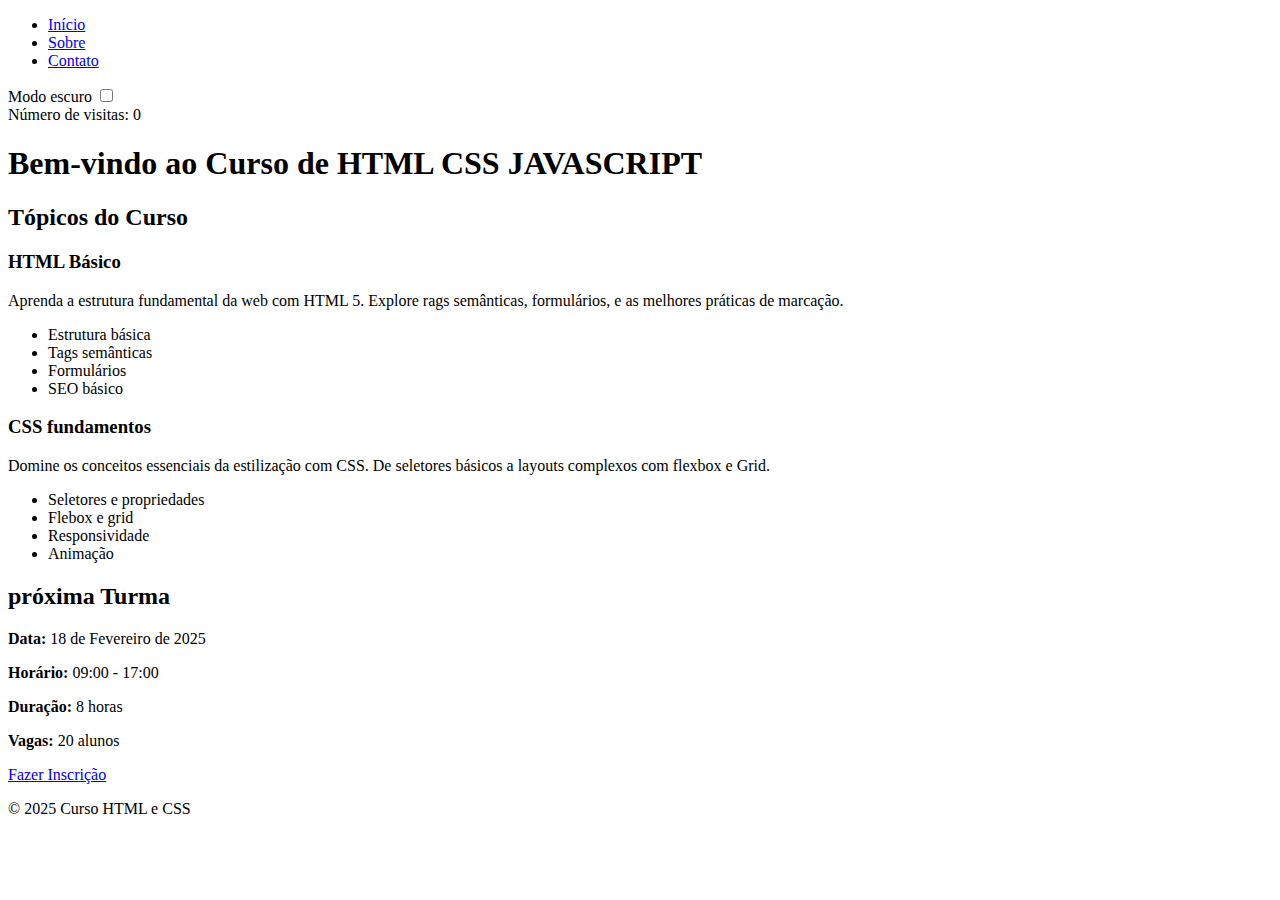
==== programacao web - aula 2/index.html @ 95885667 "Add files via upload" ====
<!DOCTYPE html>
<html lang="pt-br">

<head>
    <meta charset="UTF-8">
    <meta name="viewport" content="width=device-width, initial-scale=1.0">
    <title>Início - Curso HTML e CSS</title>
</head>

<body>

    <header>
        <nav>
            <ul>
                <li><a href="index.html">Início</a></li>
                <li><a href="pages/sobre.html">Sobre</a></li>
                <li><a href="pages/contato.html">Contato</a></li>
            </ul>
        </nav>

        <div class="darkmode">
            <label for="darkmodeToggle">Modo escuro</label>
            <input type="checkbox" id="darkmodeToggle">
        </div>
    </header>

    <main>
        <div class="visit-counter">
            Número de visitas: <span id="visitCount">0</span>
        </div>

        <h1>Bem-vindo ao Curso de HTML CSS JAVASCRIPT</h1>

        <section class="destaque">
            <h2>Tópicos do Curso</h2>

            <div class="cards">
                <div class="card">
                    <h3>HTML Básico</h3>
                    <p>Aprenda a estrutura fundamental da web com HTML 5. Explore rags semânticas, formulários, e as
                        melhores práticas de marcação.</p>
                    <ul>
                        <li>Estrutura básica</li>
                        <li>Tags semânticas</li>
                        <li>Formulários</li>
                        <li>SEO básico</li>
                    </ul>
                </div>

                <div class="card">
                    <h3>CSS fundamentos</h3>
                    <p>Domine os conceitos essenciais da estilização com CSS. De seletores básicos a layouts complexos
                        com flexbox e Grid.</p>
                    <ul>
                        <li>Seletores e propriedades</li>
                        <li>Flebox e grid</li>
                        <li>Responsividade</li>
                        <li>Animação</li>
                    </ul>
                </div>
            </div>
        </section>

        <section class="proxima-turma">
            <h2>próxima Turma</h2>
            <div class="info-turma">
                <p><strong>Data:</strong> 18 de Fevereiro de 2025</p>
                <p><strong>Horário:</strong> 09:00 - 17:00</p>
                <p><strong>Duração:</strong> 8 horas</p>
                <p><strong>Vagas:</strong> 20 alunos</p>
            </div>

            <a href="pages/contato.html" class="btn-inscricao">Fazer Inscrição</a>
        </section>
    </main>

    <footer>
        <p>&copy; 2025 Curso HTML e CSS</p>
    </footer>

    <script src="js/main.js"></script>
</body>

</html>
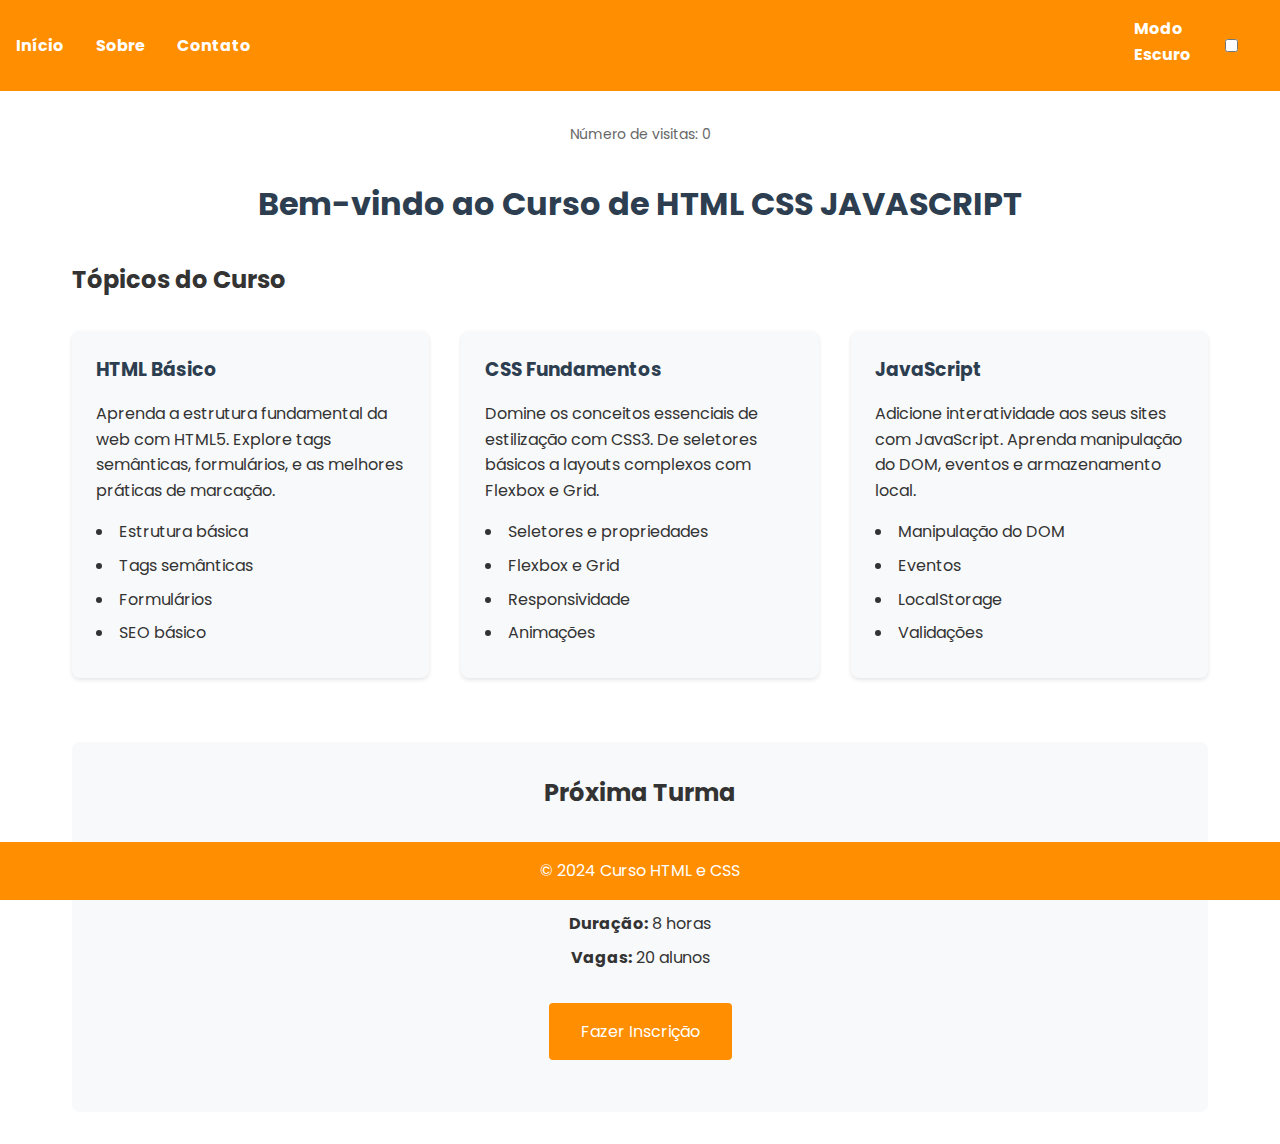
==== commit d5b2d1ae: "Add files via upload" ====
--- a/programacao web - aula 2/index.html
+++ b/programacao web - aula 2/index.html
@@ -1,44 +1,48 @@
-<!DOCTYPE html>
-<html lang="pt-br">
+<!DOCTYPE html> <!-- define que este documento é um documento HTML5 -->
+<html lang="pt-BR"> <!-- é o elemento raiz de uma página HTML -->
 
-<head>
-    <meta charset="UTF-8">
+<head><!--contém meta informações sobre a página HTML -->
+
+    <meta charset="UTF-8"> <!-- especifica a codificação de caracteres para o documento HTML-->
     <meta name="viewport" content="width=device-width, initial-scale=1.0">
-    <title>Início - Curso HTML e CSS</title>
+    <title>Curso HTML CSS JAVASCRIPT</title> <!-- especifica um título para a página HTML -->
+    <link rel="stylesheet" href="css/style.css"> <!--link para fazer a ligação do html com o css -->
 </head>
 
-<body>
+<body> <!-- define o corpo do documento e é um contêiner para todo o conteúdo visível-->
 
-    <header>
-        <nav>
-            <ul>
-                <li><a href="index.html">Início</a></li>
+    <header> <!-- Define o cabeçalho-->
+        <nav> <!-- Define a barra de navegação-->
+            <ul> <!-- Lista não ordenada-->
+                <li><a href="index.html">Início</a></li> <!-- define um item da lista-->
                 <li><a href="pages/sobre.html">Sobre</a></li>
                 <li><a href="pages/contato.html">Contato</a></li>
             </ul>
         </nav>
 
-        <div class="darkmode">
-            <label for="darkmodeToggle">Modo escuro</label>
-            <input type="checkbox" id="darkmodeToggle">
+        <div class="dark-mode-toggle"> <!-- tag define uma divisão ou uma seção-->
+            <label for="darkModeToggle">Modo Escuro</label> <!-- tag define um rótulo para elementos-->
+            <input type="checkbox" id="darkModeToggle">
+            <!-- tag especifica um campo de entrada onde o usuário pode inserir dados-->
         </div>
     </header>
 
-    <main>
+    <main> <!-- especifica o conteúdo principal da página-->
+
         <div class="visit-counter">
             Número de visitas: <span id="visitCount">0</span>
         </div>
 
-        <h1>Bem-vindo ao Curso de HTML CSS JAVASCRIPT</h1>
+        <h1>Bem-vindo ao Curso de HTML CSS JAVASCRIPT</h1> <!-- tag para criar títulos importantes-->
 
-        <section class="destaque">
-            <h2>Tópicos do Curso</h2>
+        <section class="destaque"> <!-- define uma seção na página -->
+            <h2>Tópicos do Curso</h2> <!-- tag para criar títulos de segunda importancia-->
 
             <div class="cards">
                 <div class="card">
-                    <h3>HTML Básico</h3>
-                    <p>Aprenda a estrutura fundamental da web com HTML 5. Explore rags semânticas, formulários, e as
-                        melhores práticas de marcação.</p>
+                    <h3>HTML Básico</h3> <!-- tag para criar títulos de terceira importancia-->
+                    <p>Aprenda a estrutura fundamental da web com HTML5. Explore tags semânticas, formulários, e as
+                        melhores práticas de marcação.</p> <!-- tag de parágrafo-->
                     <ul>
                         <li>Estrutura básica</li>
                         <li>Tags semânticas</li>
@@ -48,37 +52,49 @@
                 </div>
 
                 <div class="card">
-                    <h3>CSS fundamentos</h3>
-                    <p>Domine os conceitos essenciais da estilização com CSS. De seletores básicos a layouts complexos
-                        com flexbox e Grid.</p>
+                    <h3>CSS Fundamentos</h3>
+                    <p>Domine os conceitos essenciais de estilização com CSS3. De seletores básicos a layouts complexos
+                        com Flexbox e Grid.</p>
                     <ul>
                         <li>Seletores e propriedades</li>
-                        <li>Flebox e grid</li>
+                        <li>Flexbox e Grid</li>
                         <li>Responsividade</li>
-                        <li>Animação</li>
+                        <li>Animações</li>
+                    </ul>
+                </div>
+
+                <div class="card">
+                    <h3>JavaScript</h3>
+                    <p>Adicione interatividade aos seus sites com JavaScript. Aprenda manipulação do DOM, eventos e
+                        armazenamento local.</p>
+                    <ul>
+                        <li>Manipulação do DOM</li>
+                        <li>Eventos</li>
+                        <li>LocalStorage</li>
+                        <li>Validações</li>
                     </ul>
                 </div>
             </div>
         </section>
 
         <section class="proxima-turma">
-            <h2>próxima Turma</h2>
+            <h2>Próxima Turma</h2>
             <div class="info-turma">
-                <p><strong>Data:</strong> 18 de Fevereiro de 2025</p>
+                <p><strong>Data:</strong> 15 de Março de 2024</p>
                 <p><strong>Horário:</strong> 09:00 - 17:00</p>
                 <p><strong>Duração:</strong> 8 horas</p>
                 <p><strong>Vagas:</strong> 20 alunos</p>
             </div>
 
-            <a href="pages/contato.html" class="btn-inscricao">Fazer Inscrição</a>
+            <a href="pages/contato.html" class="btn-inscricao">Fazer Inscrição</a> <!-- tag para criar links-->
         </section>
     </main>
 
-    <footer>
-        <p>&copy; 2025 Curso HTML e CSS</p>
+    <footer> <!-- Define o rodapé da página-->
+        <p>&copy; 2024 Curso HTML e CSS</p>
     </footer>
 
-    <script src="js/main.js"></script>
+    <script src="js/main.js"></script> <!-- link para fazer a ligação do html com o JavaScript -->
 </body>
 
 </html>--- a/programacao web - aula 2/css/style.css
+++ b/programacao web - aula 2/css/style.css
@@ -0,0 +1,367 @@
+@import url('https://fonts.googleapis.com/css2?family=Poppins:ital,wght@0,100;0,200;0,300;0,400;0,500;0,600;0,700;0,800;0,900;1,100;1,200;1,300;1,400;1,500;1,600;1,700;1,800;1,900&display=swap');
+
+@import url('https://fonts.googleapis.com/css2?family=Poppins:ital,wght@0,100;0,200;0,300;0,400;0,500;0,600;0,700;0,800;0,900;1,100;1,200;1,300;1,400;1,500;1,600;1,700;1,800;1,900&display=swap');
+
+* {
+    margin: 0;
+    padding: 0;
+    box-sizing: border-box; /* Inclui padding e borda no cálculo do tamanho total */
+    transition: all 0.3s ease; /* Adiciona transição suave para todas as propriedades */
+}
+
+/* Configurações básicas do corpo da página */
+body {
+    font-family: 'Poppins', sans-serif;
+    line-height: 1.6; /* Espaçamento entre linhas para melhor legibilidade */
+    color: #333;
+}
+
+/* =============== MODO ESCURO =============== */
+/* Estilos específicos para quando o modo escuro está ativo */
+.dark-mode {
+    /* background-color: #1a1a1a; */
+    color: #fff;
+}
+
+.dark-mode header {
+    background-color: #000;
+}
+
+.dark-mode .card {
+    background-color: #2c2c2c;
+    color: #fff;
+}
+
+/* Ajustes de campos de formulário no modo escuro */
+.dark-mode input,
+.dark-mode textarea {
+    background-color: #333;
+    color: #fff;
+    border-color: #444;
+}
+
+
+/* =============== HEADER E NAVEGAÇÃO =============== */
+/* Estilização do cabeçalho principal */
+header {
+    background-color: #ff8e00;
+    padding: 1rem;
+    display: flex; /* Layout flexível para alinhar itens */
+    justify-content: space-between; /* Distribui espaço entre os elementos */
+    align-items: center; /* Alinha itens verticalmente */
+}
+
+/* Estilização da lista de navegação */
+nav ul {
+    list-style: none;
+    display: flex;
+    justify-content: center;
+    gap: 2rem; /* Espaçamento entre itens do menu */
+}
+
+/* Estilização dos links de navegação */
+nav a {
+    color: white;
+    text-decoration: none;
+    font-weight: bold;
+}
+
+nav a:hover {
+    color: #ae6103; /* Cor ao passar o mouse */
+}
+
+/* =============== TOGGLE MODO ESCURO =============== */
+.dark-mode-toggle {
+    display: flex;
+    align-items: center;
+    gap: 0.5rem;
+    color: white;
+}
+
+/* =============== CONTEÚDO PRINCIPAL =============== */
+main {
+    max-width: 1200px; /* Largura máxima para melhor legibilidade */
+    margin: 0 auto; /* Centraliza o conteúdo */
+    padding: 2rem;
+}
+
+h1 {
+    color: #2c3e50;
+    text-align: center;
+    margin-bottom: 2rem;
+}
+
+/* Ajuste do título no modo escuro */
+.dark-mode h1 {
+    color: #fff;
+}
+
+/* =============== CARDS =============== */
+/* Grid responsivo para os cards */
+.cards {
+    display: grid;
+    grid-template-columns: repeat(auto-fit, minmax(300px, 1fr)); /* Grid responsivo */
+    gap: 2rem;
+    margin-top: 2rem;
+}
+
+/* Estilização individual dos cards */
+.card {
+    background-color: #f8f9fa;
+    padding: 1.5rem;
+    border-radius: 8px;
+    box-shadow: 0 2px 4px rgba(0,0,0,0.1);
+    transition: transform 0.3s ease, box-shadow 0.3s ease;
+}
+
+.card h3 {
+    color: #2c3e50;
+    margin-bottom: 1rem;
+}
+
+.card ul {
+    list-style-position: inside;
+    margin-top: 1rem;
+}
+
+.card li {
+    margin-bottom: 0.5rem;
+}
+
+/* =============== PRÓXIMA TURMA =============== */
+.proxima-turma {
+    margin-top: 4rem;
+    text-align: center;
+    padding: 2rem;
+    background-color: #f8f9fa;
+    border-radius: 8px;
+}
+
+.info-turma {
+    margin: 2rem 0;
+}
+
+.info-turma p {
+    margin: 0.5rem 0;
+}
+
+/* Botão de inscrição */
+.btn-inscricao {
+    display: inline-block;
+    padding: 1rem 2rem;
+    background-color: #ff8e00;
+    color: white;
+    text-decoration: none;
+    border-radius: 4px;
+    margin-bottom: 20px;
+    transition: background-color 0.3s ease;
+}
+
+.btn-inscricao:hover {
+    background-color: #ae6103;
+}
+
+/* =============== FORMULÁRIO =============== */
+.formulario {
+    max-width: 600px;
+    margin: 0 auto;
+}
+
+.form-grupo {
+    margin-bottom: 1.5rem;
+    position: relative;
+}
+
+/* Estilização de labels */
+label {
+    display: block;
+    margin-bottom: 0.5rem;
+    font-weight: bold;
+}
+
+/* Estilização de campos de entrada */
+input, textarea {
+    width: 100%;
+    padding: 0.8rem;
+    border: 1px solid #ddd;
+    border-radius: 4px;
+    transition: border-color 0.3s ease;
+}
+
+input:focus, textarea:focus {
+    outline: none;
+    border-color: #ff8e00;
+}
+
+textarea {
+    height: 150px;
+    resize: vertical;
+}
+
+/* Estilização de botões */
+button {
+    background-color: #ff8e00;
+    color: white;
+    padding: 0.8rem 1.5rem;
+    font-weight: bold;
+    border: none;
+    border-radius: 4px;
+    cursor: pointer;
+    margin-bottom: 35px;
+    transition: background-color 0.3s ease;
+}
+
+button:hover {
+    background-color: #ae6103;
+}
+
+/* =============== MENSAGENS DE FEEDBACK =============== */
+/* Estilização de mensagens de erro */
+.error-message {
+    color: #e74c3c;
+    font-size: 0.875rem;
+    margin-top: 0.25rem;
+}
+
+/* Estilização de mensagens de sucesso */
+.success-message {
+    color: #27ae60;
+    text-align: center;
+    font-size: 1.25rem;
+    padding: 2rem;
+    background-color: #f8f9fa;
+    border-radius: 8px;
+    margin-top: 1rem;
+}
+
+.error {
+    border-color: #e74c3c;
+}
+
+/* =============== CONTADOR DE VISITAS =============== */
+.visit-counter {
+    text-align: center;
+    margin-bottom: 2rem;
+    font-size: 0.875rem;
+    color: #666;
+}
+
+.dark-mode .visit-counter {
+    color: #aaa;
+}
+
+/* =============== SEÇÃO SOBRE =============== */
+.sobre {
+    max-width: 800px;
+    margin: 0 auto;
+}
+
+.sobre h2 {
+    margin: 2rem 0 1rem;
+    color: #2c3e50;
+}
+
+.dark-mode .sobre h2 {
+    color: #fff;
+}
+
+.objetivos {
+    margin: 1rem 0;
+    padding-left: 2rem;
+}
+
+.objetivos li {
+    margin-bottom: 0.5rem;
+}
+
+/* =============== ESTRUTURA DO CURSO =============== */
+.estrutura {
+    margin-top: 2rem;
+}
+
+.estrutura h3 {
+    color: #2c3e50;
+    margin: 1.5rem 0 1rem;
+}
+
+.dark-mode .estrutura h3 {
+    color: #fff;
+}
+
+.estrutura ul {
+    list-style-position: inside;
+    margin-left: 1rem;
+}
+
+/* =============== SEÇÃO DE CONTATO =============== */
+.contato {
+    display: grid;
+    grid-template-columns: 1fr 2fr; /* Layout em duas colunas */
+    gap: 2rem;
+    margin-top: 2rem;
+}
+
+.info-contato {
+    background-color: #f8f9fa;
+    padding: 2rem;
+    border-radius: 8px;
+}
+
+.contato-detalhes {
+    margin-top: 1.5rem;
+}
+
+.contato-item {
+    margin-bottom: 1.5rem;
+}
+
+.contato-item h3 {
+    color: #2c3e50;
+    margin-bottom: 0.5rem;
+}
+
+.dark-mode .contato-item h3 {
+    color: #fff;
+}
+
+/* =============== RODAPÉ =============== */
+footer {
+    background-color: #ff8e00;
+    color: white;
+    text-align: center;
+    padding: 1rem;
+    position: fixed;
+    bottom: 0;
+    width: 100%;
+}
+
+.dark-mode footer {
+    background-color: #000;
+}
+
+/* =============== RESPONSIVIDADE =============== */
+@media (max-width: 768px) {
+    /* Ajustes para telas menores */
+    nav ul {
+        flex-direction: column;
+        align-items: center;
+        gap: 1rem;
+    }
+
+    .cards {
+        grid-template-columns: 1fr; /* Uma coluna em telas menores */
+    }
+
+    .contato {
+        grid-template-columns: 1fr; /* Uma coluna em telas menores */
+    }
+
+    main {
+        padding: 1rem;
+    }
+
+    .proxima-turma {
+        margin-top: 2rem;
+        padding: 1rem;
+    }
+}